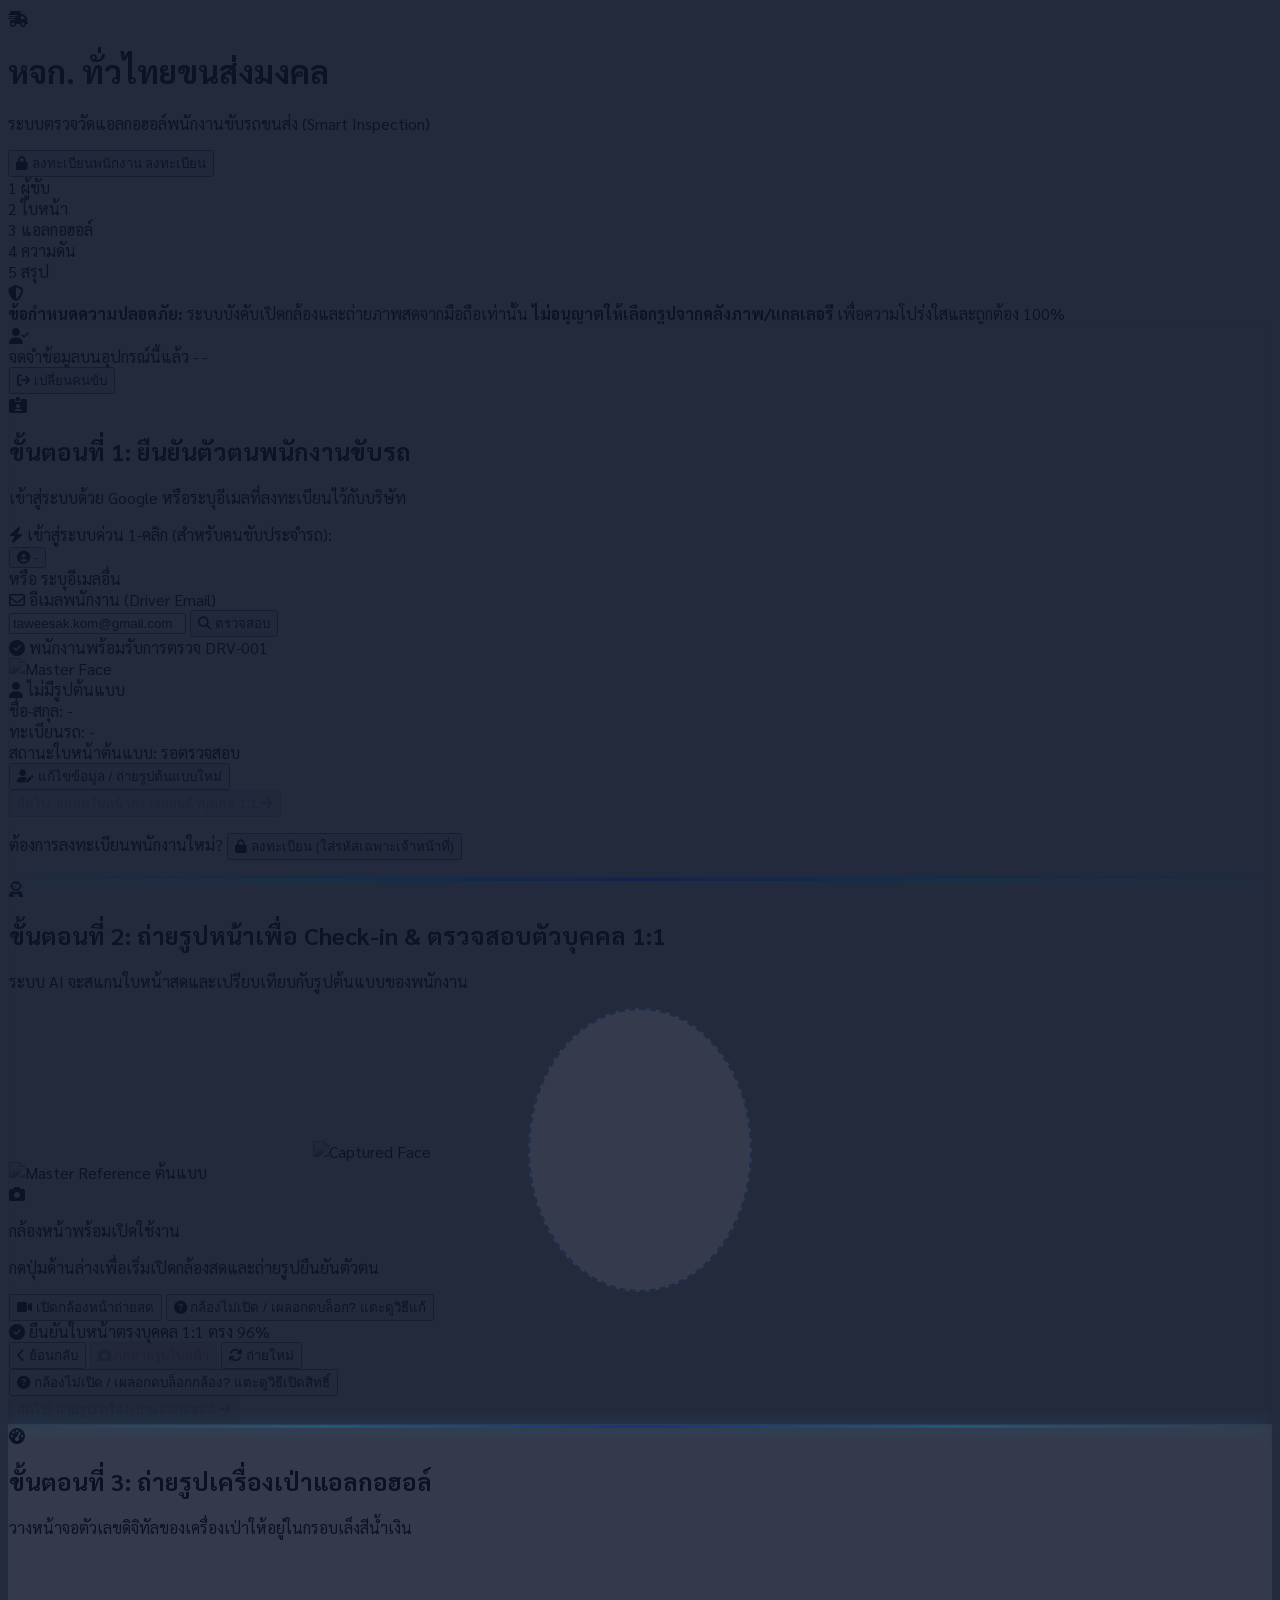
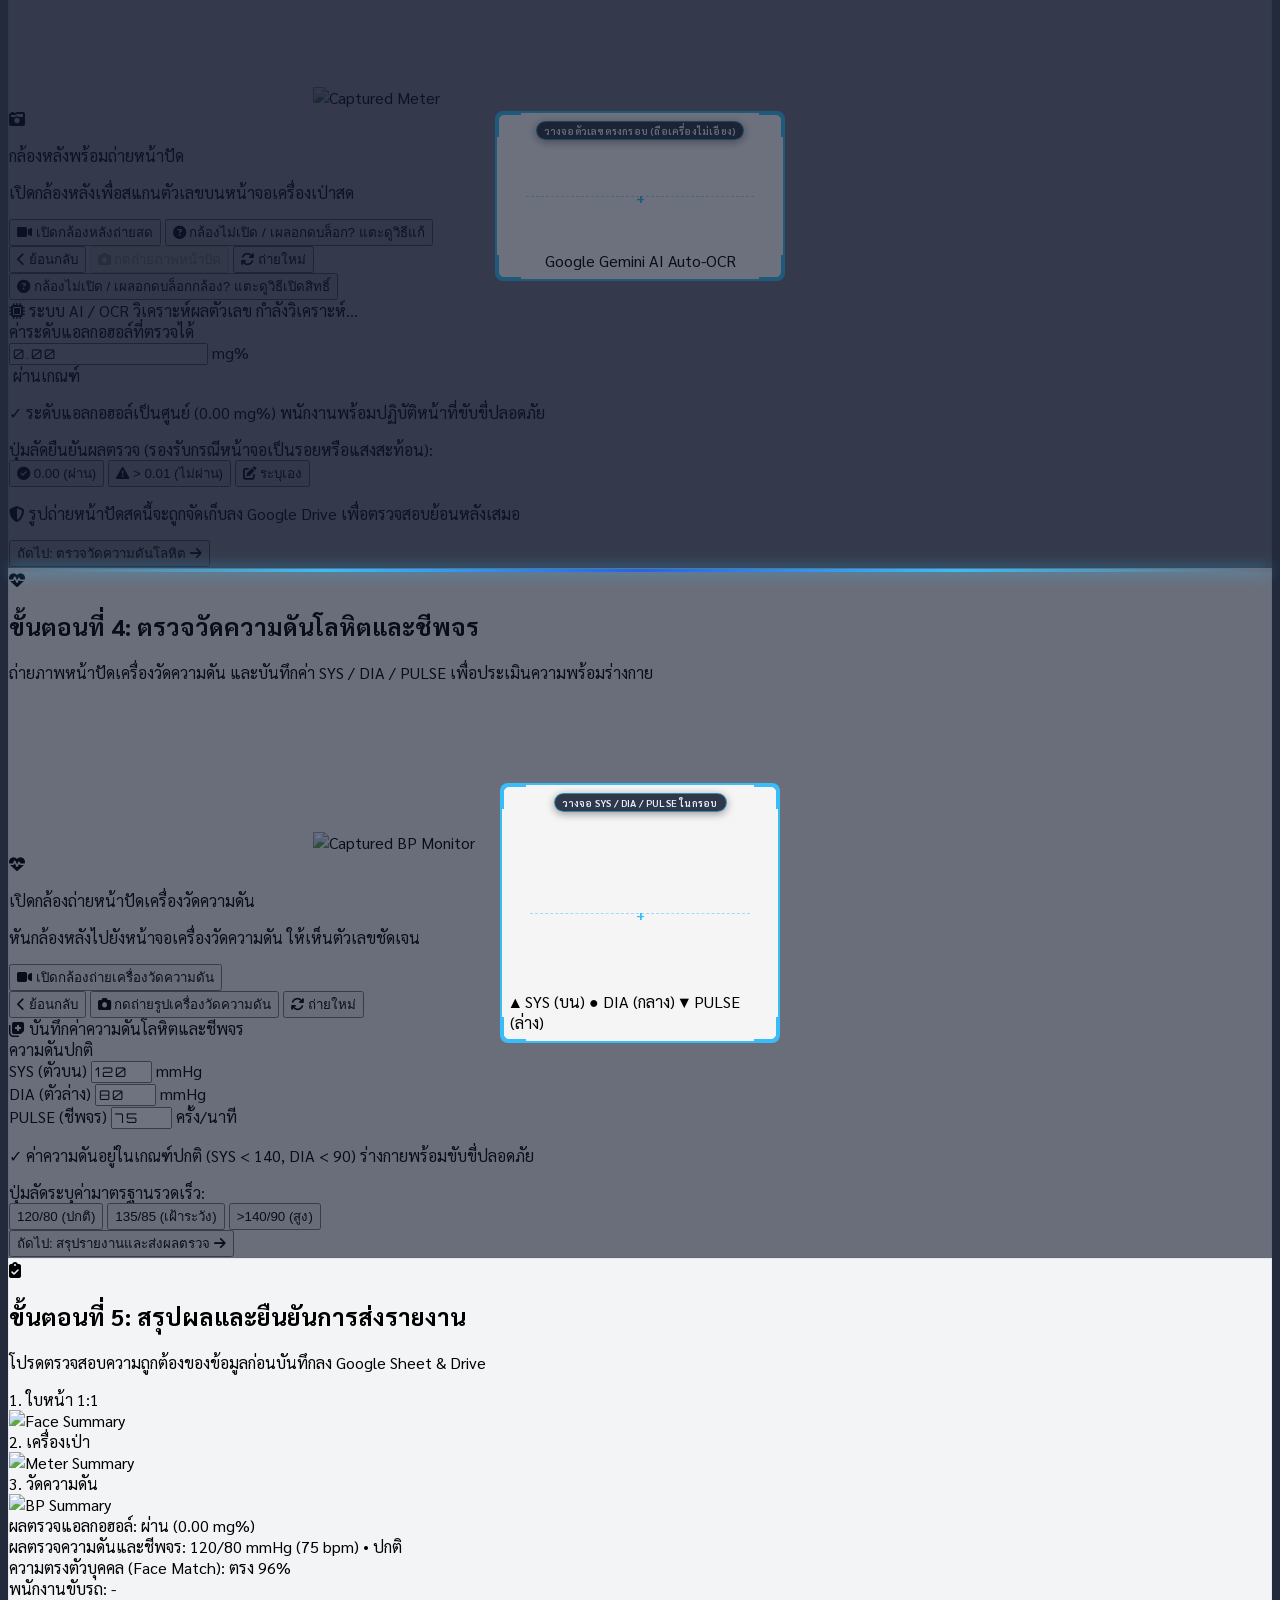
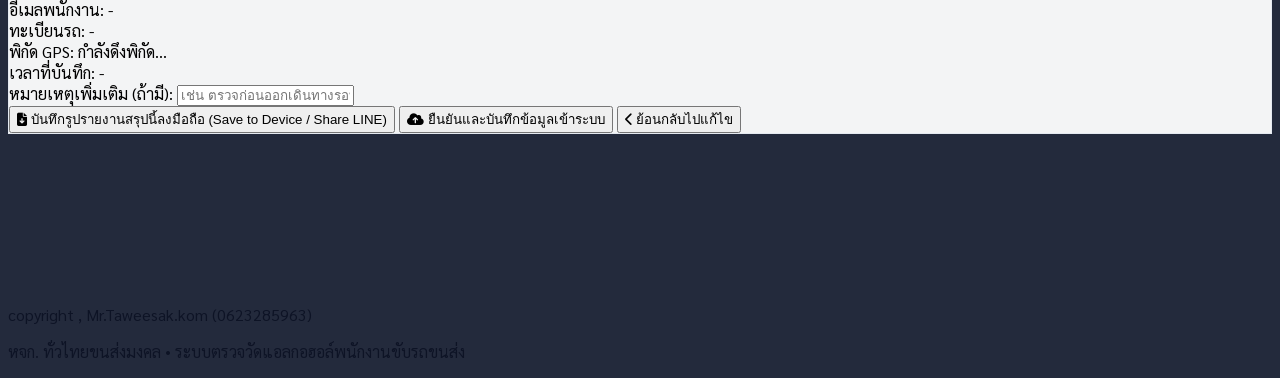
==== Alcohol/index.html @ 61511ec7 "Update TTMK Control Center, integrate Alcohol & CheckTruck systems, resolve duplicate Driver IDs, fi" ====
<!DOCTYPE html>
<html lang="th">
<head>
  <meta charset="UTF-8">
  <meta name="viewport" content="width=device-width, initial-scale=1.0, maximum-scale=1.0, user-scalable=no">
  <title>ระบบตรวจวัดแอลกอฮอล์พนักงานขับรถ | หจก. ทั่วไทยขนส่งมงคล</title>
  
  <!-- Tailwind CSS -->
  <script src="https://cdn.tailwindcss.com"></script>
  <script>
    tailwind.config = {
      theme: {
        extend: {
          colors: {
            brand: {
              50: '#eff6ff',
              100: '#dbeafe',
              500: '#3b82f6',
              600: '#2563eb',
              700: '#1d4ed8',
              800: '#1e40af',
              900: '#1e3a8a',
            }
          }
        }
      }
    }
  </script>

  <!-- SweetAlert2 -->
  <script src="https://cdn.jsdelivr.net/npm/sweetalert2@11"></script>
  
  <!-- Font Awesome Icons -->
  <link rel="stylesheet" href="https://cdnjs.cloudflare.com/ajax/libs/font-awesome/6.5.1/css/all.min.css">

  <!-- Face-api.js for 1:1 Face Recognition Matching -->
  <script src="https://cdn.jsdelivr.net/npm/@vladmandic/face-api/dist/face-api.min.js"></script>

  <!-- Tesseract.js for Client-side OCR -->
  <script src="https://cdn.jsdelivr.net/npm/tesseract.js@5/dist/tesseract.min.js"></script>

  <!-- Custom CSS -->
  <link rel="stylesheet" href="style.css?v=20260926_03">

  <script>
    // ตรวจสอบรหัสผ่านเจ้าหน้าที่แบบไดนามิกจาก Google Sheet หรือแคช
    window.checkAdminPasscode = async function(passcode) {
      if (!passcode) return false;
      const cleanPass = passcode.toString().trim();

      // 1. ดึง Web App URL
      let gasUrl = "";
      try {
        if (typeof getGasWebAppUrl === "function") gasUrl = getGasWebAppUrl();
        if (!gasUrl && window.API_CONFIG) gasUrl = window.API_CONFIG.GOOGLE_SCRIPT_URL;
        if (!gasUrl && window.CONFIG) gasUrl = window.CONFIG.GAS_WEBAPP_URL;
        if (!gasUrl) gasUrl = localStorage.getItem("TTMK_GAS_URL");
        if (!gasUrl) gasUrl = "https://script.google.com/macros/s/AKfycbxbyJ1yWNodowMh-OLxqBuFvH-Pk-TLwg7dRv_lwT7bbTJBu5MH_lhqxE3KwJ7lDH407g/exec";
      } catch (e) {}

      if (gasUrl && gasUrl.startsWith("http")) {
        try {
          const resp = await fetch(`${gasUrl}?action=verifyPasscode&passcode=${encodeURIComponent(cleanPass)}`);
          if (resp.ok) {
            const data = await resp.json();
            if (data && data.valid === true) {
              localStorage.setItem("TTMK_CACHED_ADMIN_PASS", cleanPass);
              return true;
            } else if (data && data.valid === false) {
              return false;
            }
          }
        } catch (netErr) {
          console.warn("GAS verifyPasscode network notice:", netErr);
        }
      }

      // 2. สำรองกรณีออฟไลน์ หรือยังไม่ได้ต่ออินเทอร์เน็ต
      const cached = localStorage.getItem("TTMK_CACHED_ADMIN_PASS");
      if (cached && cleanPass === cached) return true;
      if (cleanPass === "12345") return true;

      return false;
    };

    // Early global declaration to guarantee availability on button click
    window.editCurrentDriverProfile = async function() {
      let email = "";
      try {
        if (window.appState && window.appState.driver) {
          email = window.appState.driver.email || "";
        }
        if (!email) {
          const saved = localStorage.getItem("TTMK_DRIVER_PROFILE");
          if (saved) {
            const parsed = JSON.parse(saved);
            email = parsed.email || "";
          }
        }
        if (!email) {
          email = localStorage.getItem("TTMK_LAST_EMAIL") || "";
        }
      } catch (e) {}

      const currentAuth = sessionStorage.getItem("TTMK_ADMIN_AUTH");
      if (currentAuth === "AUTHORIZED") {
        window.location.href = `register.html${email ? `?email=${encodeURIComponent(email)}` : ''}`;
        return;
      }

      if (window.Swal) {
        const { value: passcode } = await Swal.fire({
          title: "ระบบความปลอดภัยเจ้าหน้าที่",
          html: `<div class="text-xs text-slate-500 mb-2">กรุณาใส่รหัสผ่านเจ้าหน้าที่เพื่อเข้าสู่หน้าแก้ไขข้อมูล / ถ่ายรูปต้นแบบใหม่</div>`,
          input: "password",
          inputPlaceholder: "กรุณาใส่รหัสผ่าน",
          showCancelButton: true,
          confirmButtonText: "เข้าสู่หน้าแก้ไข",
          cancelButtonText: "ยกเลิก",
          confirmButtonColor: "#2563eb",
          cancelButtonColor: "#64748b",
          showLoaderOnConfirm: true,
          preConfirm: async (inputPass) => {
            if (!inputPass) {
              Swal.showValidationMessage("กรุณากรอกรหัสผ่าน");
              return false;
            }
            const ok = await window.checkAdminPasscode(inputPass);
            if (!ok) {
              Swal.showValidationMessage("รหัสผ่านไม่ถูกต้อง!");
              return false;
            }
            return inputPass;
          }
        });

        if (passcode) {
          sessionStorage.setItem("TTMK_ADMIN_AUTH", "AUTHORIZED");
          window.location.href = `register.html${email ? `?email=${encodeURIComponent(email)}` : ''}`;
        }
      } else {
        const pass = prompt("กรุณาใส่รหัสผ่านเจ้าหน้าที่เพื่อเข้าสู่หน้าแก้ไขข้อมูล:");
        if (pass) {
          const ok = await window.checkAdminPasscode(pass);
          if (ok) {
            sessionStorage.setItem("TTMK_ADMIN_AUTH", "AUTHORIZED");
            window.location.href = `register.html${email ? `?email=${encodeURIComponent(email)}` : ''}`;
          } else {
            alert("รหัสผ่านไม่ถูกต้อง!");
          }
        }
      }
    };
  </script>
</head>
<body class="bg-slate-100 text-slate-800 min-h-screen flex flex-col justify-between selection:bg-brand-500 selection:text-white">

  <!-- Header & Top Navigation -->
  <header class="bg-gradient-to-r from-blue-900 via-indigo-900 to-slate-900 text-white shadow-lg sticky top-0 z-40">
    <div class="max-w-3xl mx-auto px-4 py-3 flex items-center justify-between">
      <div class="flex items-center space-x-3">
        <div class="w-10 h-10 rounded-xl bg-blue-600/30 border border-blue-400/40 flex items-center justify-center text-xl text-blue-300 shadow-inner">
          <i class="fa-solid fa-truck-fast"></i>
        </div>
        <div>
          <h1 class="font-bold text-base md:text-lg leading-tight tracking-wide">หจก. ทั่วไทยขนส่งมงคล</h1>
          <p class="text-xs text-blue-200">ระบบตรวจวัดแอลกอฮอล์พนักงานขับรถขนส่ง (Smart Inspection)</p>
        </div>
      </div>
      <div class="flex items-center space-x-2">
        <button type="button" onclick="promptAdminRegisterPasscode()" class="inline-flex items-center px-2.5 py-1 rounded-lg text-xs font-semibold bg-white/10 hover:bg-white/20 text-blue-200 border border-white/20 transition">
          <i class="fa-solid fa-lock mr-1 text-[11px]"></i>
          <span class="hidden sm:inline">ลงทะเบียนพนักงาน</span>
          <span class="sm:hidden">ลงทะเบียน</span>
        </button>
      </div>
    </div>
    
    <!-- Multi-step Indicator Bar (5 Steps) -->
    <div class="bg-slate-950/40 px-3 py-2 border-t border-white/10 overflow-x-auto">
      <div class="max-w-3xl mx-auto flex items-center justify-between text-xs min-w-[340px]">
        <div id="stepIndicator1" class="flex items-center space-x-1 text-blue-300 font-bold">
          <span class="w-5 h-5 rounded-full bg-blue-500 text-white flex items-center justify-center text-[10px] font-bold">1</span>
          <span>ผู้ขับ</span>
        </div>
        <div class="flex-1 h-0.5 mx-1.5 bg-slate-700"></div>
        <div id="stepIndicator2" class="flex items-center space-x-1 text-slate-400">
          <span class="w-5 h-5 rounded-full bg-slate-700 text-slate-300 flex items-center justify-center text-[10px] font-bold">2</span>
          <span>ใบหน้า</span>
        </div>
        <div class="flex-1 h-0.5 mx-1.5 bg-slate-700"></div>
        <div id="stepIndicator3" class="flex items-center space-x-1 text-slate-400">
          <span class="w-5 h-5 rounded-full bg-slate-700 text-slate-300 flex items-center justify-center text-[10px] font-bold">3</span>
          <span>แอลกอฮอล์</span>
        </div>
        <div class="flex-1 h-0.5 mx-1.5 bg-slate-700"></div>
        <div id="stepIndicator4" class="flex items-center space-x-1 text-slate-400">
          <span class="w-5 h-5 rounded-full bg-slate-700 text-slate-300 flex items-center justify-center text-[10px] font-bold">4</span>
          <span>ความดัน</span>
        </div>
        <div class="flex-1 h-0.5 mx-1.5 bg-slate-700"></div>
        <div id="stepIndicator5" class="flex items-center space-x-1 text-slate-400">
          <span class="w-5 h-5 rounded-full bg-slate-700 text-slate-300 flex items-center justify-center text-[10px] font-bold">5</span>
          <span>สรุป</span>
        </div>
      </div>
    </div>
  </header>

  <!-- Main Container -->
  <main class="max-w-3xl mx-auto w-full px-4 py-5 flex-1">

    <!-- Notice Card: Strict Real Camera Rule -->
    <div class="mb-4 bg-amber-50 border-l-4 border-amber-500 p-3.5 rounded-r-lg shadow-sm flex items-start space-x-3">
      <i class="fa-solid fa-shield-halved text-amber-600 text-lg mt-0.5"></i>
      <div class="text-xs text-amber-900 leading-relaxed">
        <strong class="font-semibold text-amber-950">ข้อกำหนดความปลอดภัย:</strong> ระบบบังคับเปิดกล้องและถ่ายภาพสดจากมือถือเท่านั้น <strong>ไม่อนุญาตให้เลือกรูปจากคลังภาพ/แกลเลอรี</strong> เพื่อความโปร่งใสและถูกต้อง 100%
      </div>
    </div>

    <!-- ============================================================== -->
    <!-- STEP 1: Email Authentication, Google Sign-in & Auto-Login      -->
    <!-- ============================================================== -->
    <section id="step1" class="step-content glass-panel p-5 md:p-6 rounded-2xl shadow-sm border border-slate-200">
      
      <!-- Auto-Login Detected Banner (Hidden by default, shown if remembered) -->
      <div id="autoLoginBanner" class="hidden mb-5 bg-gradient-to-r from-emerald-50 to-teal-50 border border-emerald-300 rounded-xl p-4 flex items-center justify-between">
        <div class="flex items-center space-x-3">
          <div class="w-10 h-10 rounded-full bg-emerald-500 text-white flex items-center justify-center text-lg shadow">
            <i class="fa-solid fa-user-check"></i>
          </div>
          <div>
            <span class="text-[10px] text-emerald-800 font-bold uppercase tracking-wider block">จดจำข้อมูลบนอุปกรณ์นี้แล้ว</span>
            <span id="autoLoginDriverName" class="font-bold text-slate-800 text-sm">-</span>
            <span id="autoLoginDriverMeta" class="text-xs text-slate-500 block">-</span>
          </div>
        </div>
        <button type="button" id="btnSwitchUser" class="text-xs text-red-600 hover:text-red-800 px-2.5 py-1.5 rounded-lg border border-red-200 bg-white hover:bg-red-50 transition">
          <i class="fa-solid fa-arrow-right-from-bracket mr-1"></i> เปลี่ยนคนขับ
        </button>
      </div>

      <div class="text-center mb-5">
        <div class="inline-flex p-3 rounded-2xl bg-blue-50 text-blue-600 mb-2">
          <i class="fa-solid fa-id-card-clip text-2xl"></i>
        </div>
        <h2 class="text-lg font-bold text-slate-800">ขั้นตอนที่ 1: ยืนยันตัวตนพนักงานขับรถ</h2>
        <p class="text-xs text-slate-500 mt-1">เข้าสู่ระบบด้วย Google หรือระบุอีเมลที่ลงทะเบียนไว้กับบริษัท</p>
      </div>

      <div class="space-y-4 max-w-md mx-auto">
        
        <!-- Quick One-Tap Login Bar for Drivers (แสดงเฉพาะ Email เดียวที่เคยกรอกล่าสุด) -->
        <div id="quickLoginBox" class="hidden bg-blue-50/80 border border-blue-200 rounded-xl p-3 text-center space-y-2">
          <span class="text-xs text-blue-900 font-semibold block">
            <i class="fa-solid fa-bolt text-amber-500 mr-1"></i> เข้าสู่ระบบด่วน 1-คลิก (สำหรับคนขับประจำรถ):
          </span>
          <div class="flex justify-center pt-1">
            <button type="button" id="btnQuickRecentEmail" onclick="quickSelectLastDriver()"
                    class="px-4 py-2 bg-white hover:bg-blue-100 active:scale-95 text-blue-900 text-xs font-bold rounded-xl border border-blue-300 shadow-sm transition flex items-center space-x-2 cursor-pointer">
              <i class="fa-solid fa-circle-user text-blue-600 text-sm"></i>
              <span id="quickRecentEmailText">-</span>
            </button>
          </div>
        </div>

        <div id="quickLoginDivider" class="hidden flex items-center my-3 text-xs text-slate-400">
          <div class="flex-1 border-t border-slate-200"></div>
          <span class="px-3">หรือ ระบุอีเมลอื่น</span>
          <div class="flex-1 border-t border-slate-200"></div>
        </div>

        <div>
          <label class="block text-xs font-semibold text-slate-700 mb-1.5">
            <i class="fa-regular fa-envelope mr-1 text-blue-600"></i> อีเมลพนักงาน (Driver Email)
          </label>
          <div class="relative">
            <input type="email" id="driverEmailInput" placeholder="ตัวอย่าง: taweesak.kom@gmail.com"
                   class="w-full px-4 py-3 text-sm rounded-xl border border-slate-300 focus:ring-2 focus:ring-blue-500 outline-none transition pr-10 shadow-sm"
                   value="taweesak.kom@gmail.com">
            <button type="button" id="btnLookupEmail" 
                    class="absolute right-2 top-2 px-3 py-1.5 bg-blue-600 hover:bg-blue-700 text-white rounded-lg text-xs font-medium transition shadow-sm">
              <i class="fa-solid fa-magnifying-glass mr-1"></i> ตรวจสอบ
            </button>
          </div>
        </div>

        <!-- Driver Info Profile Card (Appears after verification) -->
        <div id="driverProfileCard" class="hidden bg-slate-50 border border-blue-200 rounded-xl p-4 transition-all space-y-3">
          <div class="flex items-center justify-between pb-2 border-b border-slate-200">
            <span class="text-xs font-bold text-blue-900 flex items-center">
              <i class="fa-solid fa-circle-check text-emerald-500 mr-1.5"></i> พนักงานพร้อมรับการตรวจ
            </span>
            <span id="driverIdBadge" class="bg-blue-600 text-white text-[11px] px-2 py-0.5 rounded-md font-mono font-bold">
              DRV-001
            </span>
          </div>

          <div class="flex items-center space-x-3">
            <div class="w-14 h-16 rounded-lg bg-slate-200 overflow-hidden border border-slate-300 flex-shrink-0">
              <img id="profileMasterFaceThumb" src="" alt="Master Face" class="w-full h-full object-cover hidden">
              <div id="profileMasterFacePlaceholder" class="w-full h-full flex flex-col items-center justify-center text-slate-400 text-center p-1">
                <i class="fa-solid fa-user text-base"></i>
                <span class="text-[9px] mt-0.5 leading-tight">ไม่มีรูปต้นแบบ</span>
              </div>
            </div>
            <div class="grid grid-cols-1 gap-1 text-xs flex-1">
              <div>
                <span class="text-slate-400 text-[10px]">ชื่อ-สกุล:</span>
                <span id="profileName" class="font-semibold text-slate-800 ml-1">-</span>
              </div>
              <div>
                <span class="text-slate-400 text-[10px]">ทะเบียนรถ:</span>
                <span id="profileVehicle" class="font-semibold text-slate-800 ml-1">-</span>
              </div>
              <div>
                <span class="text-slate-400 text-[10px]">สถานะใบหน้าต้นแบบ:</span>
                <span id="profileFaceStatus" class="font-bold ml-1 text-amber-600">รอตรวจสอบ</span>
              </div>
              <div class="pt-1.5 flex items-center space-x-2">
                <button type="button" onclick="editCurrentDriverProfile()" 
                        class="text-[11px] text-blue-600 hover:text-blue-800 font-semibold bg-blue-100/70 hover:bg-blue-100 px-2.5 py-1 rounded-lg border border-blue-200 transition inline-flex items-center active:scale-95 cursor-pointer shadow-xs">
                  <i class="fa-solid fa-user-pen mr-1 text-[10px]"></i> แก้ไขข้อมูล / ถ่ายรูปต้นแบบใหม่
                </button>
              </div>
            </div>
          </div>
        </div>

        <button type="button" id="btnNextToStep2" disabled
                class="w-full py-3 px-4 bg-slate-300 text-slate-500 font-semibold rounded-xl text-sm transition shadow flex items-center justify-center space-x-2 cursor-not-allowed">
          <span>ถัดไป: สแกนใบหน้าตรวจสอบตัวบุคคล 1:1</span>
          <i class="fa-solid fa-arrow-right text-xs"></i>
        </button>

        <!-- Link to Register Page if new driver -->
        <div class="text-center pt-2">
          <p class="text-xs text-slate-500">
            ต้องการลงทะเบียนพนักงานใหม่? 
            <button type="button" onclick="promptAdminRegisterPasscode()" class="text-blue-600 font-bold hover:underline ml-1 inline-flex items-center">
              <i class="fa-solid fa-lock text-[10px] mr-1"></i> ลงทะเบียน (ใส่รหัสเฉพาะเจ้าหน้าที่)
            </button>
          </p>
        </div>
      </div>
    </section>

    <!-- ============================================================== -->
    <!-- STEP 2: Face Check-in & 1:1 Face Recognition Matching         -->
    <!-- ============================================================== -->
    <section id="step2" class="step-content hidden glass-panel p-5 md:p-6 rounded-2xl shadow-sm border border-slate-200">
      <div class="text-center mb-4">
        <div class="inline-flex p-3 rounded-2xl bg-indigo-50 text-indigo-600 mb-2">
          <i class="fa-solid fa-user-astronaut text-2xl"></i>
        </div>
        <h2 class="text-lg font-bold text-slate-800">ขั้นตอนที่ 2: ถ่ายรูปหน้าเพื่อ Check-in & ตรวจสอบตัวบุคคล 1:1</h2>
        <p class="text-xs text-slate-500 mt-1">ระบบ AI จะสแกนใบหน้าสดและเปรียบเทียบกับรูปต้นแบบของพนักงาน</p>
      </div>

      <div class="max-w-md mx-auto space-y-4">
        
        <!-- Master Face Reference vs Live Camera Comparison View -->
        <div class="relative w-full aspect-[3/4] bg-slate-900 rounded-2xl overflow-hidden shadow-inner flex items-center justify-center border-2 border-slate-300">
          
          <!-- Live Video Stream (Mirrored for natural selfie view) -->
          <video id="faceVideo" autoplay playsinline muted class="absolute inset-0 w-full h-full object-cover camera-mirror"></video>
          
          <!-- Captured Photo Result (Hidden initially) -->
          <img id="faceCapturedImg" class="absolute inset-0 w-full h-full object-cover hidden" alt="Captured Face">
          
          <!-- Face Reticle Overlay -->
          <div id="faceReticle" class="face-guide"></div>

          <!-- Live Scanning Indicator -->
          <div id="faceScanLine" class="laser-scan-line hidden"></div>

          <!-- Master Face Reference Thumbnail (Inset Picture-in-Picture) -->
          <div id="masterFacePip" class="absolute top-3 right-3 w-16 h-20 rounded-lg overflow-hidden border-2 border-white shadow-lg bg-slate-800 hidden">
            <img id="masterFacePipImg" src="" class="w-full h-full object-cover" alt="Master Reference">
            <span class="absolute bottom-0 inset-x-0 bg-black/70 text-white text-[8px] text-center font-bold">ต้นแบบ</span>
          </div>

          <!-- Camera Placeholder / Notice -->
          <div id="faceCameraPrompt" class="absolute inset-0 bg-slate-900/85 flex flex-col items-center justify-center text-center p-6 text-white">
            <div class="w-14 h-14 rounded-full bg-blue-500/20 text-blue-400 flex items-center justify-center text-2xl mb-3">
              <i class="fa-solid fa-camera"></i>
            </div>
            <p class="text-sm font-semibold mb-1">กล้องหน้าพร้อมเปิดใช้งาน</p>
            <p class="text-xs text-slate-400 max-w-xs mb-4">กดปุ่มด้านล่างเพื่อเริ่มเปิดกล้องสดและถ่ายรูปยืนยันตัวตน</p>
            <button type="button" id="btnStartFaceCamera"
                    class="px-5 py-2.5 bg-blue-600 hover:bg-blue-700 text-white text-xs font-semibold rounded-xl shadow-lg transition flex items-center space-x-2">
              <i class="fa-solid fa-video"></i>
              <span>เปิดกล้องหน้าถ่ายสด</span>
            </button>
            <button type="button" onclick="showCameraPermissionGuideModal()" class="mt-3 text-[11px] text-amber-300 hover:text-amber-200 underline inline-flex items-center cursor-pointer">
              <i class="fa-solid fa-circle-question mr-1"></i> กล้องไม่เปิด / เผลอกดบล็อก? แตะดูวิธีแก้
            </button>
          </div>

          <!-- AI Face Match Result Badge -->
          <div id="faceVerifiedBadge" class="hidden absolute bottom-3 left-3 right-3 bg-emerald-950/90 text-emerald-200 border border-emerald-500/50 px-3 py-2.5 rounded-xl text-xs flex items-center justify-between backdrop-blur-sm">
            <span class="flex items-center font-medium">
              <i class="fa-solid fa-circle-check text-emerald-400 mr-2 text-base"></i>
              <span>ยืนยันใบหน้าตรงบุคคล 1:1</span>
            </span>
            <span id="faceMatchScore" class="text-xs font-bold bg-emerald-700 text-white px-2 py-0.5 rounded-md">
              ตรง 96%
            </span>
          </div>
        </div>

        <!-- Camera Controls -->
        <div class="flex items-center justify-between space-x-3 pt-1">
          <button type="button" id="btnBackToStep1"
                  class="py-2.5 px-4 bg-slate-200 hover:bg-slate-300 text-slate-700 font-medium rounded-xl text-xs transition">
            <i class="fa-solid fa-chevron-left mr-1"></i> ย้อนกลับ
          </button>

          <!-- Snap Face Button -->
          <button type="button" id="btnCaptureFace" disabled
                  class="flex-1 py-3 px-4 bg-slate-300 text-slate-500 font-bold rounded-xl text-sm transition shadow shutter-btn flex items-center justify-center space-x-2 cursor-not-allowed">
            <i class="fa-solid fa-camera text-base"></i>
            <span>กดถ่ายรูปใบหน้า</span>
          </button>

          <!-- Retake Face Button -->
          <button type="button" id="btnRetakeFace" class="hidden py-2.5 px-4 bg-amber-100 hover:bg-amber-200 text-amber-800 font-medium rounded-xl text-xs transition">
            <i class="fa-solid fa-arrows-rotate mr-1"></i> ถ่ายใหม่
          </button>
        </div>
        <div class="text-center pt-0.5">
          <button type="button" onclick="showCameraPermissionGuideModal()" class="text-[11px] text-slate-500 hover:text-blue-600 inline-flex items-center transition cursor-pointer">
            <i class="fa-solid fa-circle-question mr-1 text-amber-500"></i> กล้องไม่เปิด / เผลอกดบล็อกกล้อง? แตะดูวิธีเปิดสิทธิ์
          </button>
        </div>

        <!-- Next to Step 3 Button -->
        <button type="button" id="btnNextToStep3" disabled
                class="w-full py-3 px-4 bg-slate-300 text-slate-500 font-semibold rounded-xl text-sm transition shadow flex items-center justify-center space-x-2 cursor-not-allowed">
          <span>ถัดไป: ถ่ายรูปเครื่องเป่าแอลกอฮอล์</span>
          <i class="fa-solid fa-arrow-right text-xs"></i>
        </button>
      </div>
    </section>

    <!-- ============================================================== -->
    <!-- STEP 3: Breathalyzer Meter Inspection & AI OCR                 -->
    <!-- ============================================================== -->
    <section id="step3" class="step-content hidden glass-panel p-5 md:p-6 rounded-2xl shadow-sm border border-slate-200">
      <div class="text-center mb-4">
        <div class="inline-flex p-3 rounded-2xl bg-amber-50 text-amber-600 mb-2">
          <i class="fa-solid fa-gauge-high text-2xl"></i>
        </div>
        <h2 class="text-lg font-bold text-slate-800">ขั้นตอนที่ 3: ถ่ายรูปเครื่องเป่าแอลกอฮอล์</h2>
        <p class="text-xs text-slate-500 mt-1">วางหน้าจอตัวเลขดิจิทัลของเครื่องเป่าให้อยู่ในกรอบเล็งสีน้ำเงิน</p>
      </div>

      <div class="max-w-md mx-auto space-y-4">
        <!-- Live Rear Camera Viewfinder -->
        <div class="relative w-full aspect-[4/3] bg-slate-900 rounded-2xl overflow-hidden shadow-inner flex items-center justify-center border-2 border-slate-300">
          
          <video id="meterVideo" autoplay playsinline muted class="absolute inset-0 w-full h-full object-cover"></video>
          <img id="meterCapturedImg" class="absolute inset-0 w-full h-full object-cover hidden" alt="Captured Meter">
          
          <!-- Meter Digit Target Reticle (Enhanced with Horizon Guide) -->
          <div id="meterReticle" class="meter-guide">
            <div class="meter-guide-corner corner-tl"></div>
            <div class="meter-guide-corner corner-tr"></div>
            <div class="meter-guide-corner corner-bl"></div>
            <div class="meter-guide-corner corner-br"></div>
            <div class="guide-horizon-line"></div>
            <div class="guide-pill-badge">วางจอตัวเลขตรงกรอบ (ถือเครื่องไม่เอียง)</div>
            <div class="text-[9px] text-cyan-200/90 font-mono tracking-wider"><i class="fa-solid fa-sparkles mr-1"></i>Google Gemini AI Auto-OCR</div>
          </div>

          <div id="meterScanLine" class="laser-scan-line hidden"></div>

          <div id="meterCameraPrompt" class="absolute inset-0 bg-slate-900/85 flex flex-col items-center justify-center text-center p-6 text-white">
            <div class="w-14 h-14 rounded-full bg-amber-500/20 text-amber-400 flex items-center justify-center text-2xl mb-3">
              <i class="fa-solid fa-camera-retro"></i>
            </div>
            <p class="text-sm font-semibold mb-1">กล้องหลังพร้อมถ่ายหน้าปัด</p>
            <p class="text-xs text-slate-400 max-w-xs mb-4">เปิดกล้องหลังเพื่อสแกนตัวเลขบนหน้าจอเครื่องเป่าสด</p>
            <button type="button" id="btnStartMeterCamera"
                    class="px-5 py-2.5 bg-amber-600 hover:bg-amber-700 text-white text-xs font-semibold rounded-xl shadow-lg transition flex items-center space-x-2">
              <i class="fa-solid fa-video"></i>
              <span>เปิดกล้องหลังถ่ายสด</span>
            </button>
            <button type="button" onclick="showCameraPermissionGuideModal()" class="mt-3 text-[11px] text-amber-300 hover:text-amber-200 underline inline-flex items-center cursor-pointer">
              <i class="fa-solid fa-circle-question mr-1"></i> กล้องไม่เปิด / เผลอกดบล็อก? แตะดูวิธีแก้
            </button>
          </div>
        </div>

        <!-- Camera Controls -->
        <div class="flex items-center justify-between space-x-3 pt-1">
          <button type="button" id="btnBackToStep2"
                  class="py-2.5 px-4 bg-slate-200 hover:bg-slate-300 text-slate-700 font-medium rounded-xl text-xs transition">
            <i class="fa-solid fa-chevron-left mr-1"></i> ย้อนกลับ
          </button>

          <!-- Snap Meter Button -->
          <button type="button" id="btnCaptureMeter" disabled
                  class="flex-1 py-3 px-4 bg-slate-300 text-slate-500 font-bold rounded-xl text-sm transition shadow shutter-btn flex items-center justify-center space-x-2 cursor-not-allowed">
            <i class="fa-solid fa-camera text-base"></i>
            <span>กดถ่ายภาพหน้าปัด</span>
          </button>

          <!-- Retake Meter Button -->
          <button type="button" id="btnRetakeMeter" class="hidden py-2.5 px-4 bg-amber-100 hover:bg-amber-200 text-amber-800 font-medium rounded-xl text-xs transition">
            <i class="fa-solid fa-arrows-rotate mr-1"></i> ถ่ายใหม่
          </button>
        </div>
        <div class="text-center pt-0.5">
          <button type="button" onclick="showCameraPermissionGuideModal()" class="text-[11px] text-slate-500 hover:text-blue-600 inline-flex items-center transition cursor-pointer">
            <i class="fa-solid fa-circle-question mr-1 text-amber-500"></i> กล้องไม่เปิด / เผลอกดบล็อกกล้อง? แตะดูวิธีเปิดสิทธิ์
          </button>
        </div>

        <!-- AI OCR Reading & Status Display Card -->
        <div id="ocrResultCard" class="hidden bg-slate-900 text-white p-4 rounded-xl border border-slate-700 space-y-3">
          <div class="flex items-center justify-between border-b border-slate-800 pb-2">
            <span class="text-xs text-slate-400 flex items-center">
              <i class="fa-solid fa-microchip text-blue-400 mr-1.5"></i> ระบบ AI / OCR วิเคราะห์ผลตัวเลข
            </span>
            <span id="ocrStatusBadge" class="text-[10px] px-2 py-0.5 rounded font-bold uppercase">
              กำลังวิเคราะห์...
            </span>
          </div>

          <div class="flex items-center justify-between">
            <div>
              <span class="text-[11px] text-slate-400 block">ค่าระดับแอลกอฮอล์ที่ตรวจได้</span>
              <div class="flex items-baseline space-x-1.5">
                <input type="number" id="alcoholValueInput" step="0.01" min="0" value="0.00"
                       class="font-digital text-3xl font-bold bg-slate-800 border border-slate-600 rounded-lg px-2.5 py-1 text-emerald-400 w-28 text-center focus:ring-2 focus:ring-blue-400 outline-none">
                <span class="text-xs text-slate-400 font-medium">mg%</span>
              </div>
            </div>

            <!-- Pass / Fail Indicator Tag -->
            <div id="testResultIndicator" class="text-right">
              <div id="resultBox" class="inline-flex flex-col items-center px-4 py-2 rounded-xl bg-emerald-500/20 border border-emerald-500/50 text-emerald-400">
                <i id="resultIcon" class="fa-solid fa-shield-check text-xl mb-0.5"></i>
                <span id="resultText" class="text-xs font-bold">ผ่านเกณฑ์</span>
              </div>
            </div>
          </div>

          <p id="safetyNotice" class="text-[11px] text-emerald-300/90 bg-emerald-950/40 p-2 rounded-lg border border-emerald-900/50">
            ✓ ระดับแอลกอฮอล์เป็นศูนย์ (0.00 mg%) พนักงานพร้อมปฏิบัติหน้าที่ขับขี่ปลอดภัย
          </p>

          <!-- Quick Preset Buttons for Accuracy (กรณีหน้าจอ LCD แสงสะท้อน) -->
          <div class="pt-2.5 border-t border-slate-800 space-y-2">
            <span class="text-[11px] text-slate-300 font-semibold block text-center">
              ปุ่มลัดยืนยันผลตรวจ (รองรับกรณีหน้าจอเป็นรอยหรือแสงสะท้อน):
            </span>
            <div class="grid grid-cols-3 gap-2">
              <button type="button" onclick="setAlcoholValuePreset(0.00)"
                      class="py-2.5 px-2 bg-emerald-900/90 hover:bg-emerald-800 active:scale-95 text-emerald-200 border border-emerald-500/60 rounded-xl text-xs font-bold transition flex items-center justify-center space-x-1 shadow-sm">
                <i class="fa-solid fa-circle-check text-xs"></i>
                <span>0.00 (ผ่าน)</span>
              </button>
              <button type="button" onclick="setAlcoholValuePreset(0.01)"
                      class="py-2.5 px-2 bg-red-950/90 hover:bg-red-900 active:scale-95 text-red-200 border border-red-500/60 rounded-xl text-xs font-bold transition flex items-center justify-center space-x-1 shadow-sm">
                <i class="fa-solid fa-triangle-exclamation text-xs"></i>
                <span>&gt; 0.01 (ไม่ผ่าน)</span>
              </button>
              <button type="button" onclick="promptCustomAlcoholInput()"
                      class="py-2.5 px-2 bg-slate-800 hover:bg-slate-700 active:scale-95 text-blue-300 border border-blue-400/50 rounded-xl text-xs font-bold transition flex items-center justify-center space-x-1 shadow-sm">
                <i class="fa-solid fa-pen-to-square text-xs"></i>
                <span>ระบุเอง</span>
              </button>
            </div>
            <p class="text-[10px] text-slate-400 text-center flex items-center justify-center pt-0.5">
              <i class="fa-solid fa-shield-halved text-blue-400 mr-1.5"></i>
              <span>รูปถ่ายหน้าปัดสดนี้จะถูกจัดเก็บลง Google Drive เพื่อตรวจสอบย้อนหลังเสมอ</span>
            </p>
          </div>
        </div>

        <!-- Next to Step 4 Button -->
        <button type="button" id="btnNextToStep4" onclick="goToStep(4)"
                class="w-full py-3.5 px-4 bg-blue-600 hover:bg-blue-700 text-white font-bold rounded-xl text-sm transition shadow-lg flex items-center justify-center space-x-2 cursor-pointer active:scale-95">
          <span>ถัดไป: ตรวจวัดความดันโลหิต</span>
          <i class="fa-solid fa-arrow-right text-xs"></i>
        </button>
      </div>
    </section>

    <!-- ============================================================== -->
    <!-- STEP 4: Blood Pressure & Pulse Inspection                      -->
    <!-- ============================================================== -->
    <section id="step4" class="step-content hidden glass-panel p-5 md:p-6 rounded-2xl shadow-sm border border-slate-200">
      <div class="text-center mb-4">
        <div class="inline-flex p-3 rounded-2xl bg-rose-50 text-rose-600 mb-2">
          <i class="fa-solid fa-heart-pulse text-2xl"></i>
        </div>
        <h2 class="text-lg font-bold text-slate-800">ขั้นตอนที่ 4: ตรวจวัดความดันโลหิตและชีพจร</h2>
        <p class="text-xs text-slate-500 mt-1">ถ่ายภาพหน้าปัดเครื่องวัดความดัน และบันทึกค่า SYS / DIA / PULSE เพื่อประเมินความพร้อมร่างกาย</p>
      </div>

      <div class="max-w-md mx-auto space-y-4">
        <!-- Live Camera for BP Monitor -->
        <div class="relative w-full aspect-[4/3] bg-slate-900 rounded-2xl overflow-hidden shadow-inner flex items-center justify-center border-2 border-slate-300">
          <video id="bpVideo" autoplay playsinline muted class="absolute inset-0 w-full h-full object-cover"></video>
          <img id="bpCapturedImg" class="absolute inset-0 w-full h-full object-cover hidden" alt="Captured BP Monitor">

          <!-- BP Monitor Target Reticle (Enhanced with 3-Row Guide & Horizon Line) -->
          <div id="bpReticle" class="bp-guide">
            <span class="meter-guide-corner corner-tl"></span>
            <span class="meter-guide-corner corner-tr"></span>
            <span class="meter-guide-corner corner-bl"></span>
            <span class="meter-guide-corner corner-br"></span>
            <div class="guide-horizon-line"></div>
            <div class="guide-pill-badge">วางจอ SYS / DIA / PULSE ในกรอบ</div>
            <div class="w-full px-3 text-[9px] text-cyan-200/90 flex justify-between font-mono">
              <span>▲ SYS (บน)</span>
              <span>● DIA (กลาง)</span>
              <span>▼ PULSE (ล่าง)</span>
            </div>
          </div>

          <div id="bpScanLine" class="laser-scan-line hidden"></div>

          <!-- Camera Open Prompt -->
          <div id="bpCameraPrompt" class="absolute inset-0 bg-slate-900/85 flex flex-col items-center justify-center text-center p-6 text-white">
            <div class="w-14 h-14 rounded-full bg-rose-500/20 text-rose-400 flex items-center justify-center text-2xl mb-3">
              <i class="fa-solid fa-heart-pulse"></i>
            </div>
            <p class="text-sm font-semibold mb-1">เปิดกล้องถ่ายหน้าปัดเครื่องวัดความดัน</p>
            <p class="text-xs text-slate-400 max-w-xs mb-4">หันกล้องหลังไปยังหน้าจอเครื่องวัดความดัน ให้เห็นตัวเลขชัดเจน</p>
            <button type="button" id="btnStartBPCamera"
                    class="px-5 py-2.5 bg-rose-600 hover:bg-rose-700 active:scale-95 text-white text-xs font-semibold rounded-xl shadow-lg transition flex items-center space-x-2 cursor-pointer">
              <i class="fa-solid fa-video"></i>
              <span>เปิดกล้องถ่ายเครื่องวัดความดัน</span>
            </button>
          </div>
        </div>

        <!-- Camera Controls -->
        <div class="flex items-center justify-between space-x-3 pt-1">
          <button type="button" id="btnBackToStep3From4"
                  class="py-2.5 px-4 bg-slate-200 hover:bg-slate-300 active:scale-95 text-slate-700 font-medium rounded-xl text-xs transition">
            <i class="fa-solid fa-chevron-left mr-1"></i> ย้อนกลับ
          </button>

          <button type="button" id="btnCaptureBP"
                  class="flex-1 py-3 px-4 bg-rose-600 hover:bg-rose-700 text-white font-bold rounded-xl text-sm transition shadow-lg shutter-btn flex items-center justify-center space-x-2 cursor-pointer active:scale-95">
            <i class="fa-solid fa-camera text-base"></i>
            <span>กดถ่ายรูปเครื่องวัดความดัน</span>
          </button>

          <button type="button" id="btnRetakeBP" class="hidden py-2.5 px-4 bg-amber-100 hover:bg-amber-200 text-amber-800 font-medium rounded-xl text-xs transition">
            <i class="fa-solid fa-arrows-rotate mr-1"></i> ถ่ายใหม่
          </button>
        </div>

        <!-- BP Numeric Inputs & Health Status Card -->
        <div id="bpResultCard" class="bg-slate-900 border border-slate-700 rounded-2xl p-4 text-white space-y-3 shadow-md">
          <div class="flex items-center justify-between border-b border-slate-800 pb-2">
            <span class="text-xs font-semibold text-rose-300 flex items-center">
              <i class="fa-solid fa-notes-medical mr-1.5"></i> บันทึกค่าความดันโลหิตและชีพจร
            </span>
            <div id="bpStatusBadge" class="text-[10px] px-2 py-0.5 rounded font-bold uppercase bg-emerald-500/20 text-emerald-300">
              ความดันปกติ
            </div>
          </div>

          <!-- 3 Numeric Boxes: SYS / DIA / PULSE -->
          <div class="grid grid-cols-3 gap-2">
            <div class="bg-slate-800/80 p-2.5 rounded-xl border border-slate-700 text-center">
              <span class="text-[10px] text-slate-400 block font-medium">SYS (ตัวบน)</span>
              <input type="number" id="bpSysInput" value="120" min="60" max="250"
                     class="font-digital text-2xl font-bold bg-transparent text-emerald-400 w-full text-center outline-none focus:text-white">
              <span class="text-[9px] text-slate-500 block">mmHg</span>
            </div>
            <div class="bg-slate-800/80 p-2.5 rounded-xl border border-slate-700 text-center">
              <span class="text-[10px] text-slate-400 block font-medium">DIA (ตัวล่าง)</span>
              <input type="number" id="bpDiaInput" value="80" min="40" max="150"
                     class="font-digital text-2xl font-bold bg-transparent text-emerald-400 w-full text-center outline-none focus:text-white">
              <span class="text-[9px] text-slate-500 block">mmHg</span>
            </div>
            <div class="bg-slate-800/80 p-2.5 rounded-xl border border-slate-700 text-center">
              <span class="text-[10px] text-slate-400 block font-medium">PULSE (ชีพจร)</span>
              <input type="number" id="bpPulseInput" value="75" min="30" max="200"
                     class="font-digital text-2xl font-bold bg-transparent text-rose-400 w-full text-center outline-none focus:text-white">
              <span class="text-[9px] text-slate-500 block">ครั้ง/นาที</span>
            </div>
          </div>

          <!-- Health Safety Advice -->
          <p id="bpSafetyNotice" class="text-[11px] text-emerald-300/90 bg-emerald-950/40 p-2 rounded-lg border border-emerald-900/50">
            ✓ ค่าความดันอยู่ในเกณฑ์ปกติ (SYS &lt; 140, DIA &lt; 90) ร่างกายพร้อมขับขี่ปลอดภัย
          </p>

          <!-- Quick Preset Buttons for BP -->
          <div class="pt-2 border-t border-slate-800 space-y-1.5">
            <span class="text-[10px] text-slate-400 font-semibold block text-center">ปุ่มลัดระบุค่ามาตรฐานรวดเร็ว:</span>
            <div class="grid grid-cols-3 gap-2">
              <button type="button" onclick="setBPPreset(120, 80, 75)"
                      class="py-2 px-1 bg-emerald-900/80 hover:bg-emerald-800 active:scale-95 text-emerald-200 border border-emerald-500/50 rounded-xl text-[11px] font-bold transition flex items-center justify-center">
                120/80 (ปกติ)
              </button>
              <button type="button" onclick="setBPPreset(135, 85, 78)"
                      class="py-2 px-1 bg-amber-950/80 hover:bg-amber-900 active:scale-95 text-amber-200 border border-amber-500/50 rounded-xl text-[11px] font-bold transition flex items-center justify-center">
                135/85 (เฝ้าระวัง)
              </button>
              <button type="button" onclick="setBPPreset(145, 95, 85)"
                      class="py-2 px-1 bg-red-950/80 hover:bg-red-900 active:scale-95 text-red-200 border border-red-500/50 rounded-xl text-[11px] font-bold transition flex items-center justify-center">
                &gt;140/90 (สูง)
              </button>
            </div>
          </div>
        </div>

        <!-- Next to Step 5 Button -->
        <button type="button" id="btnNextToStep5" onclick="goToStep(5)"
                class="w-full py-3.5 px-4 bg-blue-600 hover:bg-blue-700 text-white font-bold rounded-xl text-sm transition shadow-lg flex items-center justify-center space-x-2 cursor-pointer active:scale-95">
          <span>ถัดไป: สรุปรายงานและส่งผลตรวจ</span>
          <i class="fa-solid fa-arrow-right text-xs"></i>
        </button>
      </div>
    </section>

    <!-- ============================================================== -->
    <!-- STEP 5: Review, GPS Location & Submit to Google Sheet         -->
    <!-- ============================================================== -->
    <section id="step5" class="step-content hidden glass-panel p-5 md:p-6 rounded-2xl shadow-sm border border-slate-200">
      <div class="text-center mb-5">
        <div class="inline-flex p-3 rounded-2xl bg-emerald-50 text-emerald-600 mb-2">
          <i class="fa-solid fa-clipboard-check text-2xl"></i>
        </div>
        <h2 class="text-lg font-bold text-slate-800">ขั้นตอนที่ 5: สรุปผลและยืนยันการส่งรายงาน</h2>
        <p class="text-xs text-slate-500 mt-1">โปรดตรวจสอบความถูกต้องของข้อมูลก่อนบันทึกลง Google Sheet & Drive</p>
      </div>

      <div class="max-w-md mx-auto space-y-4">

        <!-- Three Photos Comparison (Face + Meter + BP) -->
        <div class="grid grid-cols-3 gap-2">
          <div class="bg-slate-50 p-2 rounded-xl border border-slate-200 text-center">
            <span class="text-[10px] font-semibold text-slate-600 block mb-1">1. ใบหน้า 1:1</span>
            <div class="w-full aspect-[3/4] bg-slate-200 rounded-lg overflow-hidden border border-slate-300">
              <img id="summaryFaceImg" class="w-full h-full object-cover" alt="Face Summary">
            </div>
          </div>
          <div class="bg-slate-50 p-2 rounded-xl border border-slate-200 text-center">
            <span class="text-[10px] font-semibold text-slate-600 block mb-1">2. เครื่องเป่า</span>
            <div class="w-full aspect-[3/4] bg-slate-200 rounded-lg overflow-hidden border border-slate-300">
              <img id="summaryMeterImg" class="w-full h-full object-cover" alt="Meter Summary">
            </div>
          </div>
          <div class="bg-slate-50 p-2 rounded-xl border border-slate-200 text-center">
            <span class="text-[10px] font-semibold text-slate-600 block mb-1">3. วัดความดัน</span>
            <div class="w-full aspect-[3/4] bg-slate-200 rounded-lg overflow-hidden border border-slate-300">
              <img id="summaryBPImg" class="w-full h-full object-cover" alt="BP Summary">
            </div>
          </div>
        </div>

        <!-- Result & Driver Summary Box -->
        <div class="bg-slate-50 border border-slate-200 rounded-xl p-4 text-xs space-y-2">
          <div class="flex justify-between items-center pb-2 border-b border-slate-200">
            <span class="text-slate-500">ผลตรวจแอลกอฮอล์:</span>
            <span id="summaryResultTag" class="font-bold px-2.5 py-1 rounded-md text-emerald-700 bg-emerald-100 border border-emerald-300">
              ผ่าน (0.00 mg%)
            </span>
          </div>
          <div class="flex justify-between items-center pb-2 border-b border-slate-200">
            <span class="text-slate-500">ผลตรวจความดันและชีพจร:</span>
            <span id="summaryBPTag" class="font-bold px-2.5 py-1 rounded-md text-emerald-700 bg-emerald-100 border border-emerald-300">
              120/80 mmHg (75 bpm) • ปกติ
            </span>
          </div>
          <div class="flex justify-between items-center">
            <span class="text-slate-500">ความตรงตัวบุคคล (Face Match):</span>
            <span id="summaryFaceMatch" class="font-bold text-emerald-600">ตรง 96%</span>
          </div>
          <div class="flex justify-between items-center">
            <span class="text-slate-500">พนักงานขับรถ:</span>
            <span id="summaryDriverName" class="font-semibold text-slate-800">-</span>
          </div>
          <div class="flex justify-between items-center">
            <span class="text-slate-500">อีเมลพนักงาน:</span>
            <span id="summaryEmail" class="font-mono text-slate-700">-</span>
          </div>
          <div class="flex justify-between items-center">
            <span class="text-slate-500">ทะเบียนรถ:</span>
            <span id="summaryVehicle" class="font-semibold text-slate-800">-</span>
          </div>
          <div class="flex justify-between items-center">
            <span class="text-slate-500">พิกัด GPS:</span>
            <span id="summaryGPS" class="font-mono text-slate-700">กำลังดึงพิกัด...</span>
          </div>
          <div class="flex justify-between items-center">
            <span class="text-slate-500">เวลาที่บันทึก:</span>
            <span id="summaryTimestamp" class="font-mono text-slate-700">-</span>
          </div>
        </div>

        <!-- Remarks -->
        <div>
          <label class="block text-xs font-semibold text-slate-700 mb-1">
            หมายเหตุเพิ่มเติม (ถ้ามี):
          </label>
          <input type="text" id="summaryRemarks" placeholder="เช่น ตรวจก่อนออกเดินทางรอบค่ำ เส้นทางสายใต้"
                 class="w-full px-3 py-2 text-xs rounded-xl border border-slate-300 focus:ring-2 focus:ring-blue-500 outline-none">
        </div>

        <!-- Buttons -->
        <div class="space-y-2 pt-2">
          <button type="button" onclick="downloadReportCardImage()"
                  class="w-full py-3 px-4 bg-emerald-600 hover:bg-emerald-700 active:scale-95 text-white font-bold rounded-xl text-xs transition shadow flex items-center justify-center space-x-2 cursor-pointer">
            <i class="fa-solid fa-file-arrow-down text-sm"></i>
            <span>บันทึกรูปรายงานสรุปนี้ลงมือถือ (Save to Device / Share LINE)</span>
          </button>

          <button type="button" id="btnFinalSubmit"
                  class="w-full py-3.5 px-4 bg-gradient-to-r from-blue-700 via-indigo-700 to-blue-800 hover:from-blue-800 hover:to-indigo-900 text-white font-bold rounded-xl text-sm transition shadow-lg flex items-center justify-center space-x-2 cursor-pointer active:scale-95">
            <i class="fa-solid fa-cloud-arrow-up text-base"></i>
            <span>ยืนยันและบันทึกข้อมูลเข้าระบบ</span>
          </button>

          <button type="button" id="btnBackToStep4From5" onclick="goToStep(4)"
                  class="w-full py-2.5 px-4 bg-slate-200 hover:bg-slate-300 text-slate-700 font-medium rounded-xl text-xs transition cursor-pointer">
            <i class="fa-solid fa-chevron-left mr-1"></i> ย้อนกลับไปแก้ไข
          </button>
        </div>
      </div>
    </section>

    <!-- Canvas for snapshot extraction (hidden) -->
    <canvas id="snapshotCanvas" class="hidden"></canvas>
  </main>

  <!-- Clean Professional Footer (NO Google Sheet ID text) -->
  <footer class="bg-slate-900 text-slate-400 text-center py-4 px-4 text-xs border-t border-slate-800 mt-6">
    <div class="max-w-3xl mx-auto space-y-1">
      <p class="font-medium text-slate-300">
        copyright , Mr.Taweesak.kom (0623285963)
      </p>
      <p class="text-[11px] text-slate-500">
        หจก. ทั่วไทยขนส่งมงคล &bull; ระบบตรวจวัดแอลกอฮอล์พนักงานขับรถขนส่ง
      </p>
    </div>
  </footer>

  <!-- App Script Logic -->
  <script src="app.js?v=20261004_01"></script>
</body>
</html>
---- Alcohol/style.css ----
/* ==========================================================================
   ระบบตรวจวัดแอลกอฮอล์ พนักงานขับรถขนส่ง หจก. ทั่วไทยขนส่งมงคล
   Custom CSS & Camera Viewfinder Animations
   ========================================================================== */

@import url('https://fonts.googleapis.com/css2?family=Sarabun:wght@300;400;500;600;700&family=Orbitron:wght@500;700;900&display=swap');

body {
  font-family: 'Sarabun', -apple-system, BlinkMacSystemFont, "Segoe UI", Roboto, sans-serif;
  -webkit-tap-highlight-color: transparent;
}

.font-digital {
  font-family: 'Orbitron', monospace;
  letter-spacing: 2px;
}

/* Glassmorphism effects */
.glass-panel {
  background: rgba(255, 255, 255, 0.95);
  backdrop-filter: blur(12px);
  -webkit-backdrop-filter: blur(12px);
  border: 1px solid rgba(226, 232, 240, 0.8);
}

/* Camera Target Guides */
.camera-viewfinder {
  position: relative;
  overflow: hidden;
  border-radius: 1rem;
  background-color: #0f172a;
}

/* Mirror view for selfie / front camera */
.camera-mirror {
  transform: scaleX(-1);
  -webkit-transform: scaleX(-1);
}

/* Reticle / Face Oval Guide */
.face-guide {
  position: absolute;
  top: 50%;
  left: 50%;
  transform: translate(-50%, -50%);
  width: 220px;
  height: 280px;
  border: 2px dashed rgba(59, 130, 246, 0.8);
  border-radius: 50%;
  box-shadow: 0 0 0 9999px rgba(15, 23, 42, 0.45);
  pointer-events: none;
  transition: all 0.3s ease;
}

.face-guide.detected {
  border-color: #10b981;
  box-shadow: 0 0 20px rgba(16, 185, 129, 0.6), 0 0 0 9999px rgba(15, 23, 42, 0.35);
}

/* Meter Digit Target Box */
.meter-guide {
  position: absolute;
  top: 50%;
  left: 50%;
  transform: translate(-50%, -50%);
  width: 270px;
  height: 150px;
  max-width: 82%;
  border: 2px solid #38bdf8;
  border-radius: 14px;
  box-shadow: 0 0 0 9999px rgba(15, 23, 42, 0.60);
  pointer-events: none;
  display: flex;
  flex-direction: column;
  align-items: center;
  justify-content: space-between;
  padding: 8px;
}

/* Blood Pressure Monitor Guide Box (Square / Portrait) */
.bp-guide {
  position: absolute;
  top: 50%;
  left: 50%;
  transform: translate(-50%, -50%);
  width: 260px;
  height: 240px;
  max-width: 82%;
  border: 2px solid #38bdf8;
  border-radius: 14px;
  box-shadow: 0 0 0 9999px rgba(15, 23, 42, 0.60);
  pointer-events: none;
  display: flex;
  flex-direction: column;
  align-items: center;
  justify-content: space-between;
  padding: 8px;
}

.meter-guide-corner {
  position: absolute;
  width: 22px;
  height: 22px;
  pointer-events: none;
}

.corner-tl { top: -2px; left: -2px; border-top: 4px solid #38bdf8; border-left: 4px solid #38bdf8; border-top-left-radius: 8px; }
.corner-tr { top: -2px; right: -2px; border-top: 4px solid #38bdf8; border-right: 4px solid #38bdf8; border-top-right-radius: 8px; }
.corner-bl { bottom: -2px; left: -2px; border-bottom: 4px solid #38bdf8; border-left: 4px solid #38bdf8; border-bottom-left-radius: 8px; }
.corner-br { bottom: -2px; right: -2px; border-bottom: 4px solid #38bdf8; border-right: 4px solid #38bdf8; border-bottom-right-radius: 8px; }

/* Horizon Level Alignment Line (Anti-tilt) */
.guide-horizon-line {
  position: absolute;
  top: 50%;
  left: 10%;
  right: 10%;
  height: 1px;
  border-top: 1px dashed rgba(56, 189, 248, 0.45);
  pointer-events: none;
}
.guide-horizon-line::after {
  content: "+";
  position: absolute;
  top: -9px;
  left: 50%;
  transform: translateX(-50%);
  color: #38bdf8;
  font-size: 14px;
  font-weight: bold;
}

/* Guide Text Label */
.guide-pill-badge {
  background: rgba(15, 23, 42, 0.85);
  border: 1px solid rgba(56, 189, 248, 0.6);
  color: #e0f2fe;
  font-size: 10px;
  font-weight: 600;
  padding: 2px 8px;
  border-radius: 9999px;
  letter-spacing: 0.02em;
  white-space: nowrap;
  pointer-events: none;
  box-shadow: 0 2px 8px rgba(0, 0, 0, 0.4);
}

/* Laser Scanner Animation */
.laser-scan-line {
  position: absolute;
  top: 0;
  left: 0;
  right: 0;
  height: 3px;
  background: linear-gradient(90deg, transparent, #38bdf8, #2563eb, #38bdf8, transparent);
  box-shadow: 0 0 15px #38bdf8;
  animation: scanLaser 2.2s infinite ease-in-out;
  pointer-events: none;
}

@keyframes scanLaser {
  0% {
    top: 5%;
    opacity: 0.2;
  }
  50% {
    top: 90%;
    opacity: 1;
  }
  100% {
    top: 5%;
    opacity: 0.2;
  }
}

/* Pulsing Badge */
.pulse-green {
  animation: pulseGreen 2s infinite;
}

@keyframes pulseGreen {
  0%, 100% {
    box-shadow: 0 0 0 0 rgba(16, 185, 129, 0.6);
  }
  50% {
    box-shadow: 0 0 0 10px rgba(16, 185, 129, 0);
  }
}

/* Pulsing Red Alert */
.pulse-red {
  animation: pulseRed 1.5s infinite;
}

@keyframes pulseRed {
  0%, 100% {
    box-shadow: 0 0 0 0 rgba(239, 68, 68, 0.7);
  }
  50% {
    box-shadow: 0 0 0 12px rgba(239, 68, 68, 0);
  }
}

/* Shutter Button Click Animation */
.shutter-btn:active {
  transform: scale(0.92);
}

/* Smooth step transitions */
.step-content {
  transition: opacity 0.25s ease-in-out, transform 0.25s ease-in-out;
}
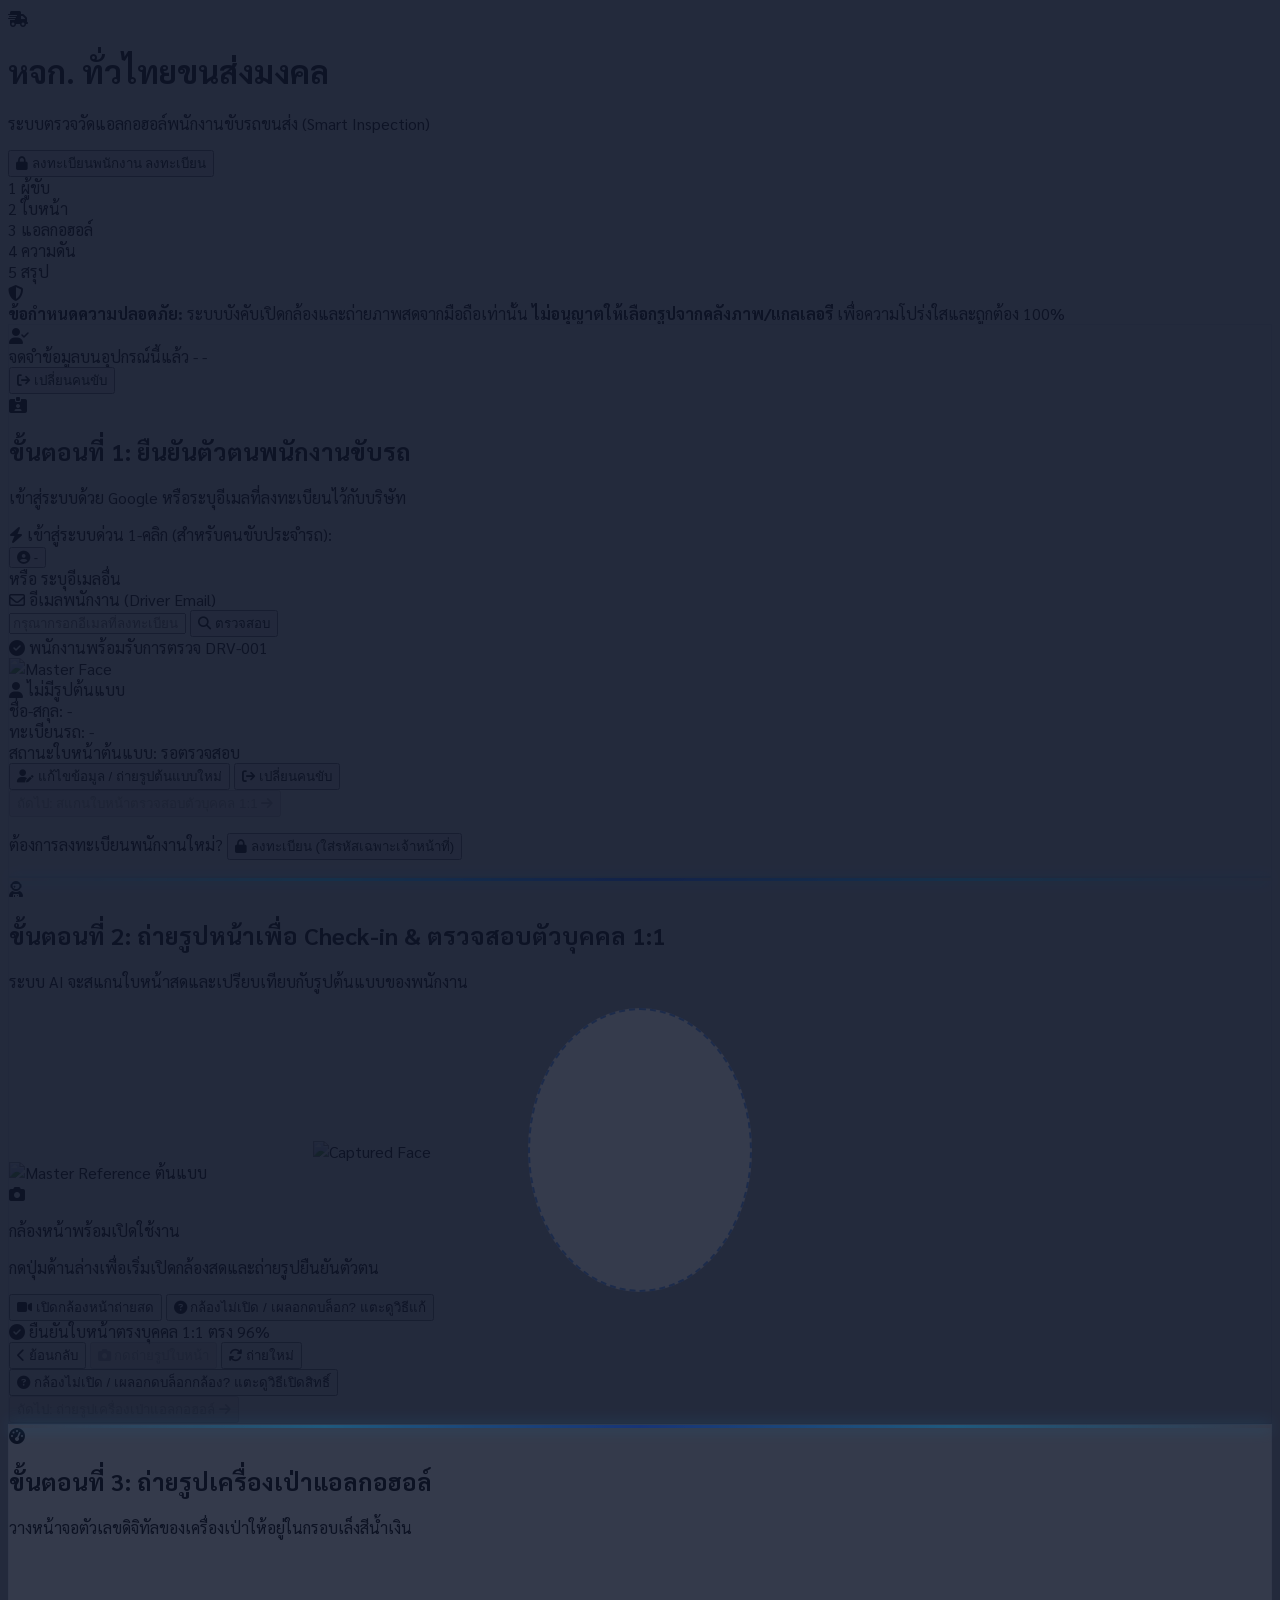
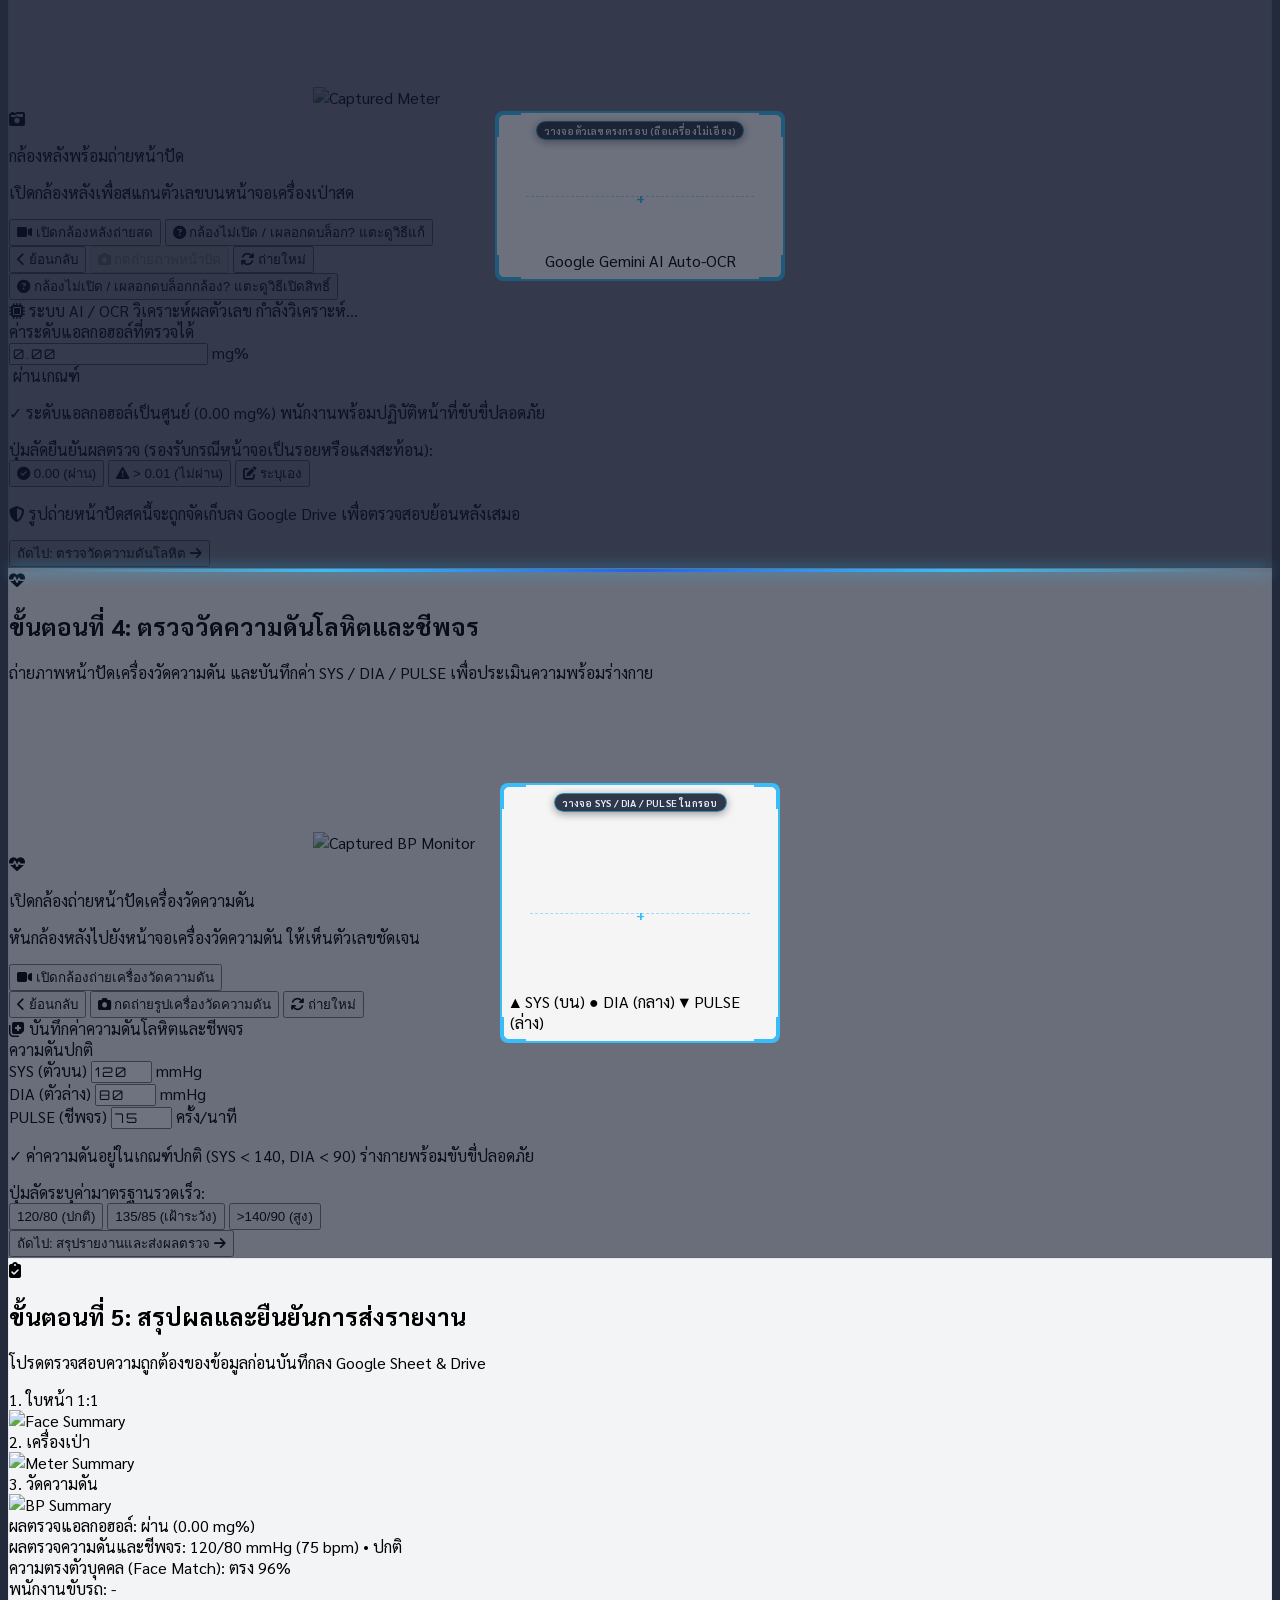
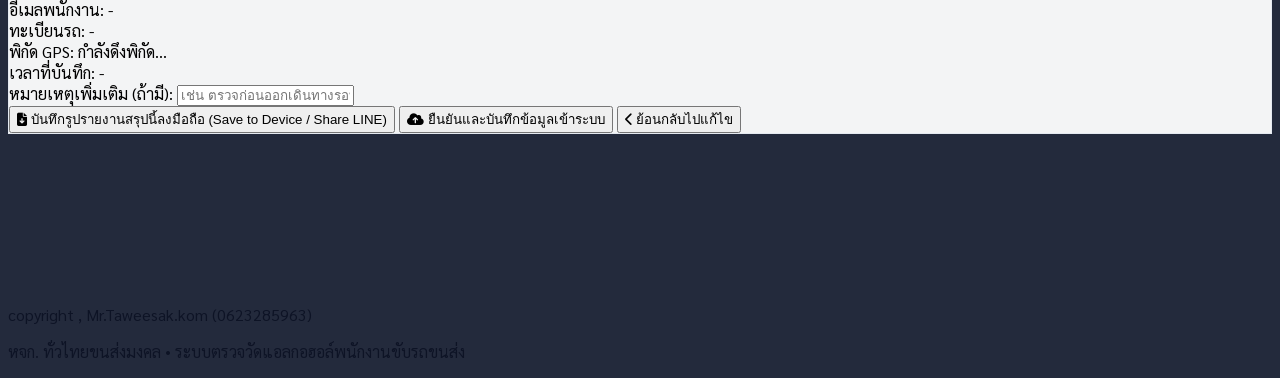
==== commit e4292b09: "fix: remember logged-in driver email and remove hardcoded test account defaults in Alcohol and Check" ====
--- a/Alcohol/index.html
+++ b/Alcohol/index.html
@@ -275,9 +275,9 @@
             <i class="fa-regular fa-envelope mr-1 text-blue-600"></i> อีเมลพนักงาน (Driver Email)
           </label>
           <div class="relative">
-            <input type="email" id="driverEmailInput" placeholder="ตัวอย่าง: taweesak.kom@gmail.com"
+            <input type="email" id="driverEmailInput" placeholder="กรุณากรอกอีเมลที่ลงทะเบียน เช่น driver@gmail.com"
                    class="w-full px-4 py-3 text-sm rounded-xl border border-slate-300 focus:ring-2 focus:ring-blue-500 outline-none transition pr-10 shadow-sm"
-                   value="taweesak.kom@gmail.com">
+                   value="">
             <button type="button" id="btnLookupEmail" 
                     class="absolute right-2 top-2 px-3 py-1.5 bg-blue-600 hover:bg-blue-700 text-white rounded-lg text-xs font-medium transition shadow-sm">
               <i class="fa-solid fa-magnifying-glass mr-1"></i> ตรวจสอบ
@@ -317,10 +317,14 @@
                 <span class="text-slate-400 text-[10px]">สถานะใบหน้าต้นแบบ:</span>
                 <span id="profileFaceStatus" class="font-bold ml-1 text-amber-600">รอตรวจสอบ</span>
               </div>
-              <div class="pt-1.5 flex items-center space-x-2">
+              <div class="pt-1.5 flex flex-wrap items-center gap-2">
                 <button type="button" onclick="editCurrentDriverProfile()" 
                         class="text-[11px] text-blue-600 hover:text-blue-800 font-semibold bg-blue-100/70 hover:bg-blue-100 px-2.5 py-1 rounded-lg border border-blue-200 transition inline-flex items-center active:scale-95 cursor-pointer shadow-xs">
                   <i class="fa-solid fa-user-pen mr-1 text-[10px]"></i> แก้ไขข้อมูล / ถ่ายรูปต้นแบบใหม่
+                </button>
+                <button type="button" onclick="switchUser()" 
+                        class="text-[11px] text-red-600 hover:text-red-800 font-semibold bg-red-50 hover:bg-red-100 px-2.5 py-1 rounded-lg border border-red-200 transition inline-flex items-center active:scale-95 cursor-pointer shadow-xs">
+                  <i class="fa-solid fa-arrow-right-from-bracket mr-1 text-[10px]"></i> เปลี่ยนคนขับ
                 </button>
               </div>
             </div>
